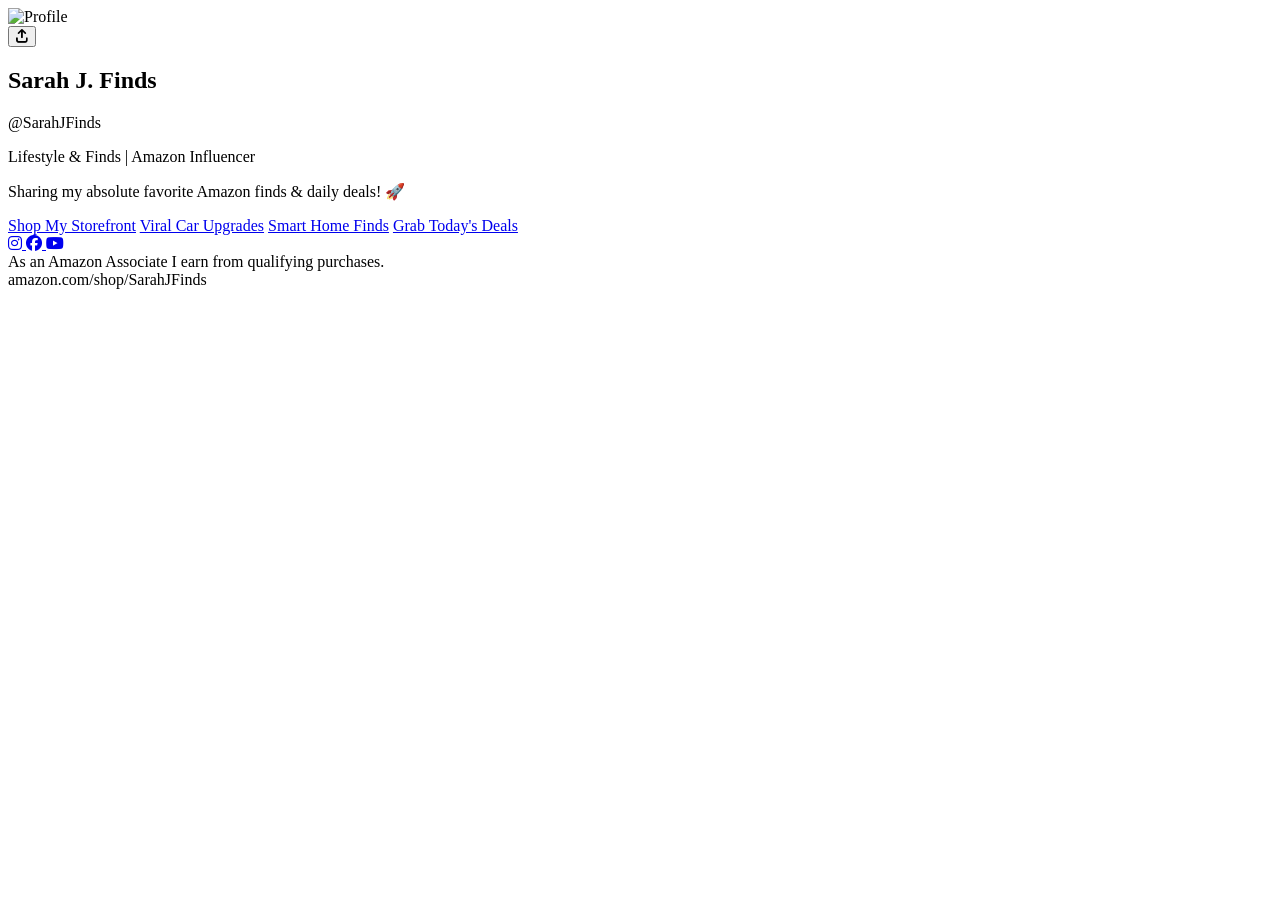
==== index.html @ ca193e02 "Update index.html" ====
<!DOCTYPE html>
<html lang="en">

<head>
    <meta charset="UTF-8">
    <meta name="viewport" content="width=device-width, initial-scale=1.0, viewport-fit=cover">
    <title>Sarah Johnson Finds</title>
    <link rel="stylesheet" href="style.css">
    <link rel="icon" type="image/webp" href="/favicon.webp?v=2">
    <link rel="stylesheet" href="https://cdnjs.cloudflare.com/ajax/libs/font-awesome/6.5.1/css/all.min.css">
    <link href="https://fonts.googleapis.com/css2?family=Poppins:wght@400;500;600;700&display=swap" rel="stylesheet">
</head>

<body>
    <main>
        <div class="top-banner"></div>
        <div class="profile-section">
            <img src="/avatar.png?v=2" class="profile-pic" alt="Profile">
        </div>

        <section class="bio-card">
            <button class="bio-card__share-btn" onclick="sharePage()" aria-label="Share Page">
                <i class="fa-solid fa-arrow-up-from-bracket"></i>
            </button>

            <div class="bio-card__user-info">
                <h2 class="bio-card__title">
                    Sarah J. Finds
                </h2>
                <div class="sub-info">
                    <p class="bio-card__handle">@SarahJFinds</p>
                    <p class="bio-card__tag">Lifestyle & Finds | Amazon Influencer</p>
                    <p class="bio-card__desc">Sharing my absolute favorite Amazon finds & daily deals! 🚀</p>
                </div>
            </div>

            <section class="bio-card__links">
                <a class="bio-card__link-item" href="https://a.co/d/093No6jD">Shop My Storefront</a>
                <a class="bio-card__link-item"
                    href="https://www.amazon.com/shop/sarahjfinds/list/167Q8BBT20UN0?ref_=aipsflist&tag=sarahjfinds01-20">Viral
                    Car Upgrades</a>
                <a class="bio-card__link-item"
                    href="https://www.amazon.com/shop/sarahjfinds/list/2NCEA0ME5L32X?ref_=aipsflist&tag=sarahjfinds01-20">Smart
                    Home Finds</a>
                <a class="bio-card__link-item" href="https://a.co/d/093No6jD">Grab Today's Deals</a>
            </section>

            <section class="bio-card__socials">
                <a href="https://www.instagram.com/sarahjfinds">
                    <i class="fa-brands fa-instagram bio-card__social-icon"></i>
                </a>
                <a href="https://facebook.com/sarahjfinds">
                    <i class="fa-brands fa-facebook bio-card__social-icon"></i>
                </a>
                <a href="https://youtube.com/@SarahJFinds">
                    <i class="fa-brands fa-youtube bio-card__social-icon"></i>
                </a>
            </section>

            <span class="bio-card__disclosure">As an Amazon Associate I earn from qualifying purchases.</span>

            <footer class="bio-card__footer">
                <span>amazon.com/shop/SarahJFinds</span>
            </footer>
        </section>

        <script>
            function sharePage() {
                if (navigator.share) {
                    navigator.share({
                        title: document.title,
                        url: window.location.href
                    }).catch(err => console.log('Share canceled'));
                } else {
                    navigator.clipboard.writeText(window.location.href);
                    alert("Link copied to clipboard!");
                }
            }
        </script>
    </main>
</body>

</html>
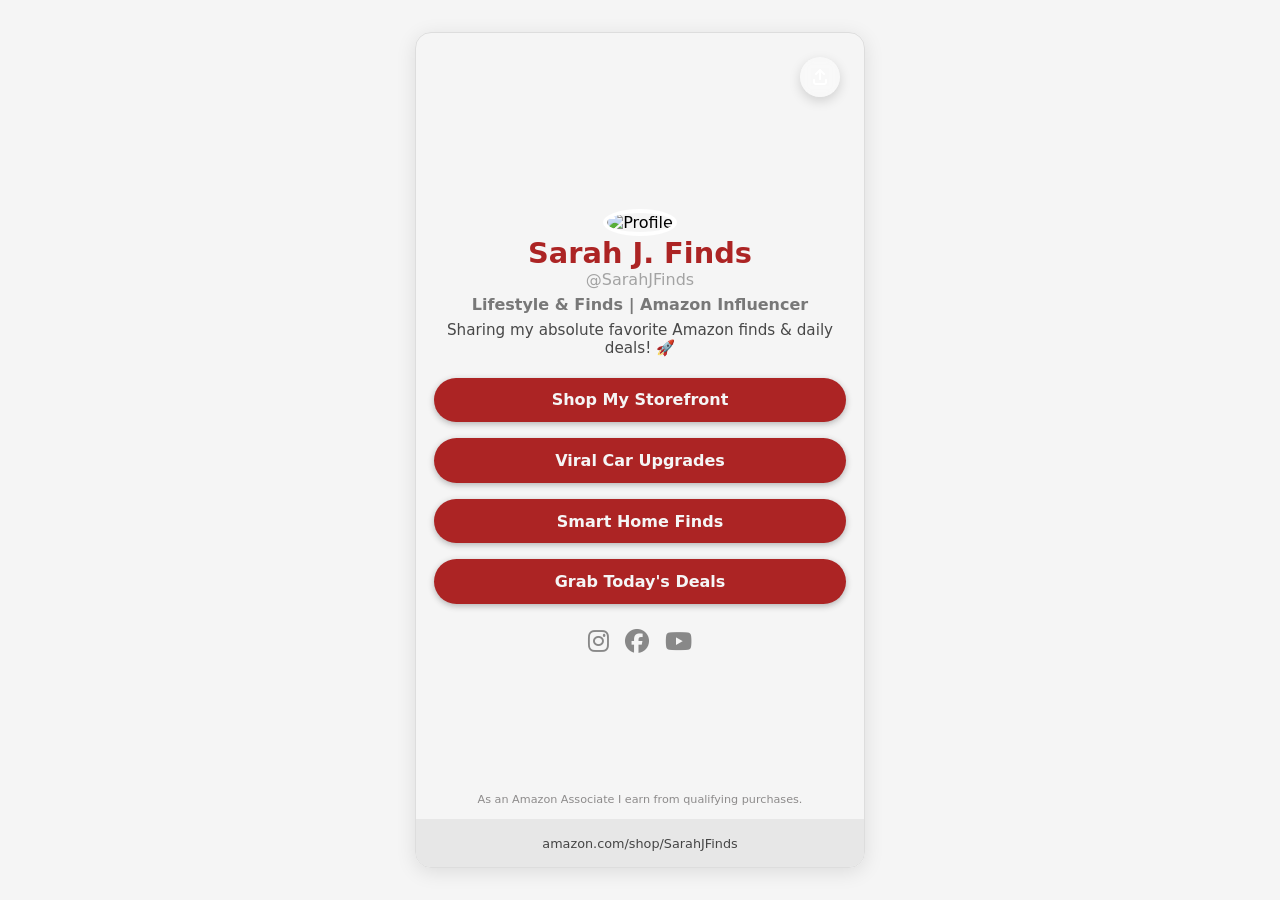
==== commit d8156574: "Update index.html" ====
--- a/index.html
+++ b/index.html
@@ -24,9 +24,7 @@
             </button>
 
             <div class="bio-card__user-info">
-                <h2 class="bio-card__title">
-                    Sarah J. Finds
-                </h2>
+                <h2 class="bio-card__title">Sarah J. Finds</h2>
                 <div class="sub-info">
                     <p class="bio-card__handle">@SarahJFinds</p>
                     <p class="bio-card__tag">Lifestyle & Finds | Amazon Influencer</p>
@@ -60,7 +58,7 @@
             <span class="bio-card__disclosure">As an Amazon Associate I earn from qualifying purchases.</span>
 
             <footer class="bio-card__footer">
-                <span>amazon.com/shop/SarahJFinds</span>
+                <span href="https://www.amazon.com/shop/SarahJFinds">amazon.com/shop/SarahJFinds</span>
             </footer>
         </section>
 
--- a/style.css
+++ b/style.css
@@ -0,0 +1,198 @@
+* {
+    padding: 0;
+    margin: 0;
+    box-sizing: border-box;
+}
+
+body {
+    background: whitesmoke;
+    min-height: 100svh;
+    display: flex;
+    justify-content: center;
+    user-select: none;
+    font-family: 'Poppins', ui-sans-serif, system-ui, -apple-system, sans-serif;
+}
+
+main {
+    position: relative;
+    display: flex;
+    flex-direction: column;
+    align-items: center;
+    max-width: 450px;
+    width: 100%;
+    min-height: 100vh;
+}
+
+.top-banner {
+    width: 100%;
+    height: 180px;
+    background-image: url('background-img.png?v=2');
+    background-size: cover;
+    background-position: center;
+    clip-path: ellipse(80% 80% at 50% 0);
+}
+
+.profile-pic {
+    aspect-ratio: 1;
+    width: clamp(130px, 35vw, 150px);
+    border-radius: 50%;
+    border: 4px solid #ffffff;
+    margin-top: -120px;
+    position: relative;
+    z-index: 10;
+    pointer-events: none;
+}
+
+.bio-card {
+    flex: 1;
+    display: flex;
+    flex-direction: column;
+    align-items: center;
+    text-align: center;
+    gap: 0.8rem;
+    width: 100%;
+}
+
+.bio-card__share-btn {
+    width: 2.5rem;
+    height: 2.5rem;
+    border-radius: 50%;
+    background: rgba(255, 255, 255, 0.3);
+    backdrop-filter: blur(6px);
+    -webkit-backdrop-filter: blur(8px);
+    border: none;
+    box-shadow: 0 4px 12px rgba(0, 0, 0, 0.15);
+    color: #ffffff;
+    display: flex;
+    align-items: center;
+    justify-content: center;
+    cursor: pointer;
+    transition: transform 0.2s ease;
+    position: fixed;
+    top: 0;
+    right: 0;
+    margin: 1.5rem;
+    z-index: 20;
+}
+
+.bio-card__share-btn i {
+    font-size: 1rem;
+}
+
+.bio-card__share-btn:hover {
+    transform: scale(1.08);
+}
+
+.bio-card__user-info {
+    width: 90%;
+}
+
+.bio-card__title {
+    display: inline-block;
+    position: relative;
+    font-size: 1.8rem;
+    margin: 0 auto;
+    color: #ac2424;
+    font-weight: 700;
+}
+
+.sub-info {
+    display: grid;
+    gap: 0.4rem;
+}
+
+.bio-card__handle {
+    color: #a3a3a3;
+    font-size: 1rem;
+}
+
+.bio-card__tag {
+    color: #787878;
+    font-weight: 600;
+}
+
+.bio-card__desc {
+    font-size: 0.95rem;
+    color: #484848;
+}
+
+.bio-card__links {
+    margin-top: 0.5rem;
+    display: grid;
+    gap: 1rem;
+    width: 100%;
+    padding-inline: 1.1rem;
+}
+
+.bio-card__link-item {
+    text-decoration: none;
+    background: #ac2424;
+    color: whitesmoke;
+    font-weight: 600;
+    border-radius: 2rem;
+    padding: 0.8rem;
+    box-shadow: 0 2px 6px #b3b3b3;
+    transition: 0.3s ease;
+}
+
+.bio-card__link-item:hover {
+    transform: scale(1.02);
+}
+
+.bio-card__socials {
+    margin-top: 0.75rem;
+    display: flex;
+    align-items: center;
+    gap: 1rem;
+}
+
+.bio-card__social-icon {
+    font-size: 24px;
+    color: #888888;
+    transition: 0.3s;
+    cursor: pointer;
+}
+
+.bio-card__social-icon:hover {
+    transform: scale(1.1);
+}
+
+.fa-instagram:hover { color: #ff00ee; }
+.fa-facebook:hover { color: #1877f2; }
+.fa-youtube:hover { color: #ff0000; }
+
+.bio-card__disclosure {
+    margin-top: auto;
+    font-size: 0.7rem;
+    color: #8d8b8b;
+    padding-inline: 1rem;
+}
+
+.bio-card__footer {
+    background: #e7e7e7;
+    color: #454545;
+    font-size: 0.80rem;
+    font-weight: 500;
+    min-height: 3rem;
+    display: flex;
+    justify-content: center;
+    align-items: center;
+    width: 100%;
+}
+
+/* Responsive Desktop Rules */
+@media (min-width: 450px) {
+    main {
+        margin-top: 2rem;
+        margin-bottom: 2rem;
+        box-shadow: 0 4px 20px rgba(0, 0, 0, 0.1);
+        border-radius: 1rem;
+        border: 1px solid #ddd;
+        overflow: hidden;
+        min-height: auto;
+    }
+
+    .bio-card__share-btn {
+        position: absolute;
+    }
+}
